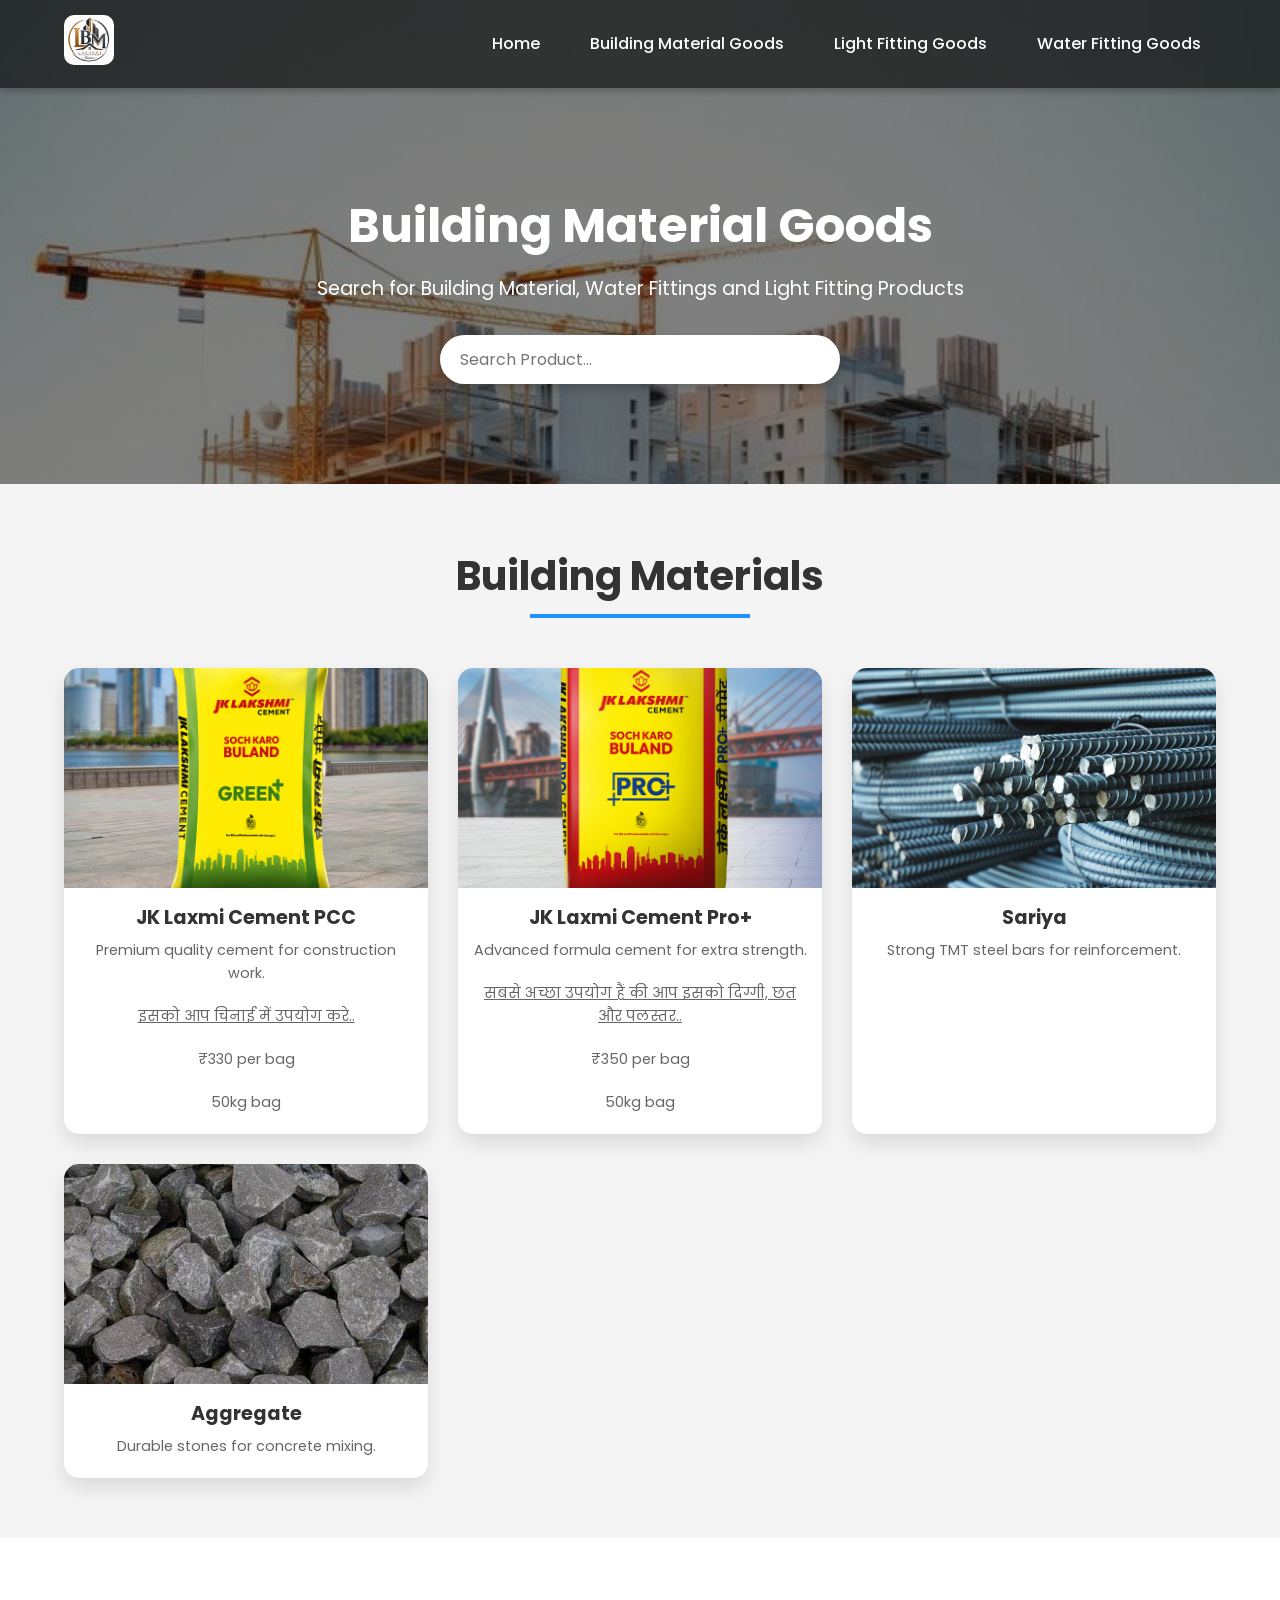
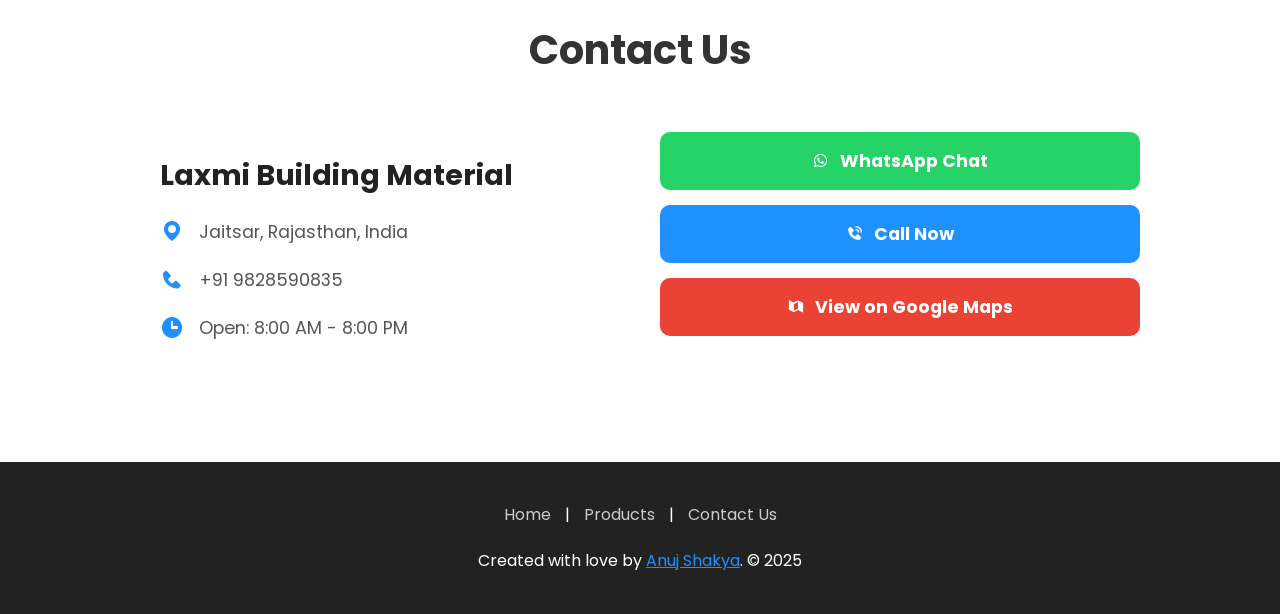
==== Building Material Goods.html @ 7166266b "Laxmi-building-material A responsive product showcase website for Laxmi Building Material Goods, fea" ====
<!DOCTYPE html>
<html lang="en">

<head>
    <meta charset="UTF-8">
    <meta http-equiv="X-UA-Compatible" content="IE=edge">
    <meta name="viewport" content="width=device-width, initial-scale=1.0">
    <meta name="description" content="Building Material Goods - Laxmi Online Store">
    <link rel="shortcut icon" href="img/icon 03.png" type="image/x-icon">
    <title>Building Material Goods - Laxmi Online</title>
    <link rel="stylesheet" href="CSS/style.css">
    <link href='https://unpkg.com/boxicons@2.1.4/css/boxicons.min.css' rel='stylesheet'>
</head>

<body class="building-material-body">
    <!-- header -->
    <header>
        <div class="logo">
            <img src="img/icon 03.png" alt="Lakshmi Building Material Logo">
        </div>
        <nav>
            <span class="menuBtn" onclick="toggleMenu()" aria-label="Open menu">&#9776;</span>
            <ul class="nav-links">
                <span class="closeBtn" onclick="toggleMenu()" aria-label="Close menu">&#9746;</span>
                <li><a href="Home.html">Home</a></li>
                <li><a href="Building Material Goods.html">Building Material Goods</a></li>
                <li><a href="Light Fitting Goods.html">Light Fitting Goods</a></li>
                <li><a href="Water Fitting Goods.html">Water Fitting Goods</a></li>
                
            </ul>
        </nav>
    </header>

    <!-- hero section -->
    <section class="hero">
        <h1>Building Material Goods</h1>
        <p>Search for Building Material, Water Fittings and Light Fitting Products</p>
        <input type="text" id="searchBox" placeholder="Search Product..." aria-label="Search through building material products">
    </section>

    <!-- products section -->
    <div id="productContainer">
        <section class="product-section" id="building">
            <h2>Building Materials</h2>
            <div class="products-grid">
                <div class="product-card">
                    <img src="img/Cement.png" alt="JK Laxmi Cement PCC" loading="lazy">
                    <h3>JK Laxmi Cement PCC</h3>
                    <p>Premium quality cement for construction work.</p>
                     <p><u>इसको आप चिनाई में उपयोग करे..</u></p>
                    <p class="price">₹330 per bag</p>
                    <p>50kg bag</p>
                </div>
                <div class="product-card">
                    <img src="img/Pro+.png" alt="JK Laxmi Cement Pro+" loading="lazy">
                    <h3>JK Laxmi Cement Pro+</h3>
                    <p>Advanced formula cement for extra strength.</p>
                   <p><u>सबसे अच्छा उपयोग हैं की आप इसको दिग्गी, छत और पलस्तर..</u></p>
                    <p class="price">₹350 per bag</p>
                    <p>50kg bag</p>
                </div>
                <div class="product-card">
                    <img src="img/sariya.png.jpg" alt="Sariya" loading="lazy">
                    <h3>Sariya</h3>
                    <p>Strong TMT steel bars for reinforcement.</p>
                </div>
                <div class="product-card">
                    <img src="img/aggregate.png" alt="Aggregate" loading="lazy">
                    <h3>Aggregate</h3>
                    <p>Durable stones for concrete mixing.</p>
                </div>
            </div>
        </section>
    </div>

    <!-- Contact Us Section -->
    <section class="contact-section" id="contact">
        <h2 style="font-size: 2.5rem; margin-bottom: 50px;">Contact Us</h2>
        <div class="contact-container">
            <div class="contact-info">
                <h3>Laxmi Building Material</h3>
                <div class="contact-item">
                    <i class='bx bxs-map'></i>
                    <p>Jaitsar, Rajasthan, India</p>
                </div>
                <div class="contact-item">
                    <i class='bx bxs-phone'></i>
                    <p>+91 9828590835</p>
                </div>
                <div class="contact-item">
                    <i class='bx bxs-time'></i>
                    <p>Open: 8:00 AM - 8:00 PM</p>
                </div>
            </div>
            <div class="contact-buttons">
                <a href="https://wa.me/919828590835" target="_blank" class="contact-btn-large btn-whatsapp">
                    <i class='bx bxl-whatsapp'></i> WhatsApp Chat
                </a>
                <a href="tel:+919828590835" class="contact-btn-large btn-call">
                    <i class='bx bxs-phone-call'></i> Call Now
                </a>
                <a href="https://www.google.com/maps/search/29.344412500807238, 73.65723962675126" target="_blank" class="contact-btn-large btn-maps">
                    <i class='bx bxs-map-alt'></i> View on Google Maps
                </a>
            </div>
        </div>
    </section>

    <!-- footer -->
    <footer>
        <div class="footer-links">
            <a href="Home.html">Home</a> |
            <a href="Building Material Goods.html">Products</a> |
            <a href="#contact">Contact Us</a>
        </div>
        <p>Created with love by <a href="#" style="color: #1e90ff;">Anuj Shakya</a>. &copy; 2025</p>
    </footer>

    <script src="JavaScript/Navigation.js"></script>
</body>

</html>
---- CSS/style.css ----
/* General styles */
@import url('https://fonts.googleapis.com/css2?family=Poppins:wght@300;400;500;600;700;800;900&display=swap');

html {
    scroll-behavior: smooth;
}

* {
    margin: 0;
    padding: 0;
    box-sizing: border-box;
    font-family: 'Poppins', sans-serif;
}

body {
    min-height: 100vh;
    background: #f4f4f4;
    color: #333;
    line-height: 1.6;
}

/* Home Background */
.home-body {
    background: url('../img/backg.png.jpg') no-repeat center center;
    background-size: cover;
    background-attachment: fixed;
}

@media (max-width: 768px) {
    .home-body {
        background-attachment: scroll;
        /* Better performance and display on mobile */
        background-position: center top;
    }
}

/* Building Material Background */
.building-material-body {
    background: url('../img/ab.png.jpg') no-repeat center center fixed;
    background-size: cover;
}

section {
    background: #f4f4f4;
}

/* Light Fitting Background */
.light-fitting-body {
    background: url('../img/as.png.jpg') no-repeat center center fixed;
    background-size: cover;
}

section {
    background: #f4f4f4;
}

/* Water Fitting Background */
.water-fitting-body {
    background: url('../img/ad.png.jpg') no-repeat center center fixed;
    background-size: cover;
}

section {
    background: #f4f4f4;
}

/* Header */
header {
    display: flex;
    align-items: center;
    justify-content: space-between;
    background: rgba(0, 0, 0, 0.8);
    color: #ffffff;
    padding: 15px 5%;
    position: sticky;
    top: 0;
    z-index: 1000;
    box-shadow: 0 4px 6px rgba(0, 0, 0, 0.2);
}

header .logo img {
    max-width: 50px;
    height: auto;
    border-radius: 10px;
}

nav {
    position: relative;
}

.nav-links {
    list-style: none;
    display: flex;
    gap: 20px;
}

.nav-links li a {
    text-decoration: none;
    color: #fff;
    padding: 10px 15px;
    border-radius: 5px;
    transition: 0.3s;
    font-weight: 500;
}

.nav-links li a:hover {
    background: rgba(255, 255, 255, 0.1);
    color: #ffeb3b;
}

/* Icons */
.menuBtn,
.closeBtn {
    font-size: 30px;
    cursor: pointer;
    display: none;
    color: white;
}

/* Hero Section */
.hero {
    text-align: center;
    padding: 100px 20px;
    color: #fff;
    background: rgba(0, 0, 0, 0.5);
}

.hero h1 {
    font-size: 3rem;
    margin-bottom: 10px;
}

.hero p {
    font-size: 1.2rem;
    margin-bottom: 30px;
}

#searchBox {
    width: 100%;
    max-width: 400px;
    padding: 12px 20px;
    border-radius: 25px;
    border: none;
    outline: none;
    font-size: 1rem;
    box-shadow: 0 4px 10px rgba(0, 0, 0, 0.2);
}

/* Products Section */
.product-section {
    padding: 60px 5%;
    text-align: center;
}

.product-section h2 {
    margin-bottom: 40px;
    font-size: 2.5rem;
    position: relative;
    display: inline-block;
}

.product-section h2::after {
    content: '';
    width: 60%;
    height: 4px;
    background: #1e90ff;
    position: absolute;
    bottom: -10px;
    left: 20%;
}

.products-grid {
    display: grid;
    grid-template-columns: repeat(auto-fit, minmax(280px, 1fr));
    gap: 30px;
    margin-top: 20px;
}

.product-card {
    background: #fff;
    border-radius: 15px;
    overflow: hidden;
    box-shadow: 0 10px 20px rgba(0, 0, 0, 0.1);
    transition: transform 0.3s;
}

.product-card:hover {
    transform: translateY(-10px);
}

.product-card img {
    width: 100%;
    height: 220px;
    object-fit: cover;
    display: block;
}

.product-card h3 {
    padding: 15px 15px 5px;
    font-size: 1.2rem;
}

.product-card p {
    padding: 0 15px 20px;
    color: #666;
    font-size: 0.9rem;
}

/* Footer */
footer {
    background: #222;
    color: #fff;
    text-align: center;
    padding: 40px 20px;
}

.footer-links {
    margin-bottom: 20px;
}

.footer-links a {
    color: #ccc;
    text-decoration: none;
    margin: 0 10px;
    transition: 0.3s;
}

.footer-links a:hover {
    color: #fff;
}


.contact-btn {
    background: #1e90ff;
    color: white;
    border: none;
    padding: 10px 25px;
    border-radius: 5px;
    cursor: pointer;
    margin-bottom: 20px;
    font-weight: 600;
}

#popup {
    background: #1e90ff;
    color: white;
    display: none;
    position: fixed;
    bottom: 20px;
    right: 20px;
    padding: 20px;
    margin-bottom: 20px;
    border-radius: 10px;
    font-weight: 600;
    cursor: pointer;
    box-shadow: 0 0 10px rgba(0, 0, 0, .2);

}

/* Mobile Responsive */
@media (max-width: 900px) {
    .menuBtn {
        display: block;
    }

    .nav-links {
        position: fixed;
        top: 0;
        right: -100%;
        width: 250px;
        height: 100vh;
        background: #333;
        flex-direction: column;
        padding-top: 80px;
        transition: 0.4s;
        text-align: center;
    }

    .nav-links.active {
        right: 0;
    }

    .closeBtn {
        display: block;
        position: absolute;
        top: 20px;
        right: 20px;
    }

    .hero h1 {
        font-size: 2rem;
    }
}

/* Contact Us Section */
.contact-section {
    padding: 80px 5%;
    background: #fff;
    text-align: center;
}

.contact-container {
    max-width: 1000px;
    margin: 0 auto;
    display: grid;
    grid-template-columns: repeat(auto-fit, minmax(300px, 1fr));
    gap: 40px;
    align-items: start;
}

.contact-info {
    text-align: left;
    padding: 20px;
}

.contact-info h3 {
    font-size: 1.8rem;
    margin-bottom: 20px;
    color: #222;
}

.contact-item {
    display: flex;
    align-items: center;
    gap: 15px;
    margin-bottom: 20px;
}

.contact-item i {
    font-size: 24px;
    color: #1e90ff;
}

.contact-item p {
    font-size: 1.1rem;
    color: #555;
}

.contact-buttons {
    display: flex;
    flex-direction: column;
    gap: 15px;
}

.contact-btn-large {
    display: flex;
    align-items: center;
    justify-content: center;
    gap: 10px;
    padding: 15px 30px;
    border-radius: 10px;
    text-decoration: none;
    font-weight: 700;
    font-size: 1.1rem;
    transition: 0.3s;
    color: #fff;
}

.btn-whatsapp {
    background: #25D366;
}

.btn-whatsapp:hover {
    background: #128C7E;
    transform: translateY(-3px);
}

.btn-call {
    background: #1e90ff;
}

.btn-call:hover {
    background: #0073e6;
    transform: translateY(-3px);
}

.btn-maps {
    background: #ea4335;
}

.btn-maps:hover {
    background: #c5221f;
    transform: translateY(-3px);
}

@media (max-width: 600px) {
    .contact-container {
        grid-template-columns: 1fr;
    }

    .contact-info {
        text-align: center;
    }

    .contact-item {
        justify-content: center;
    }
}
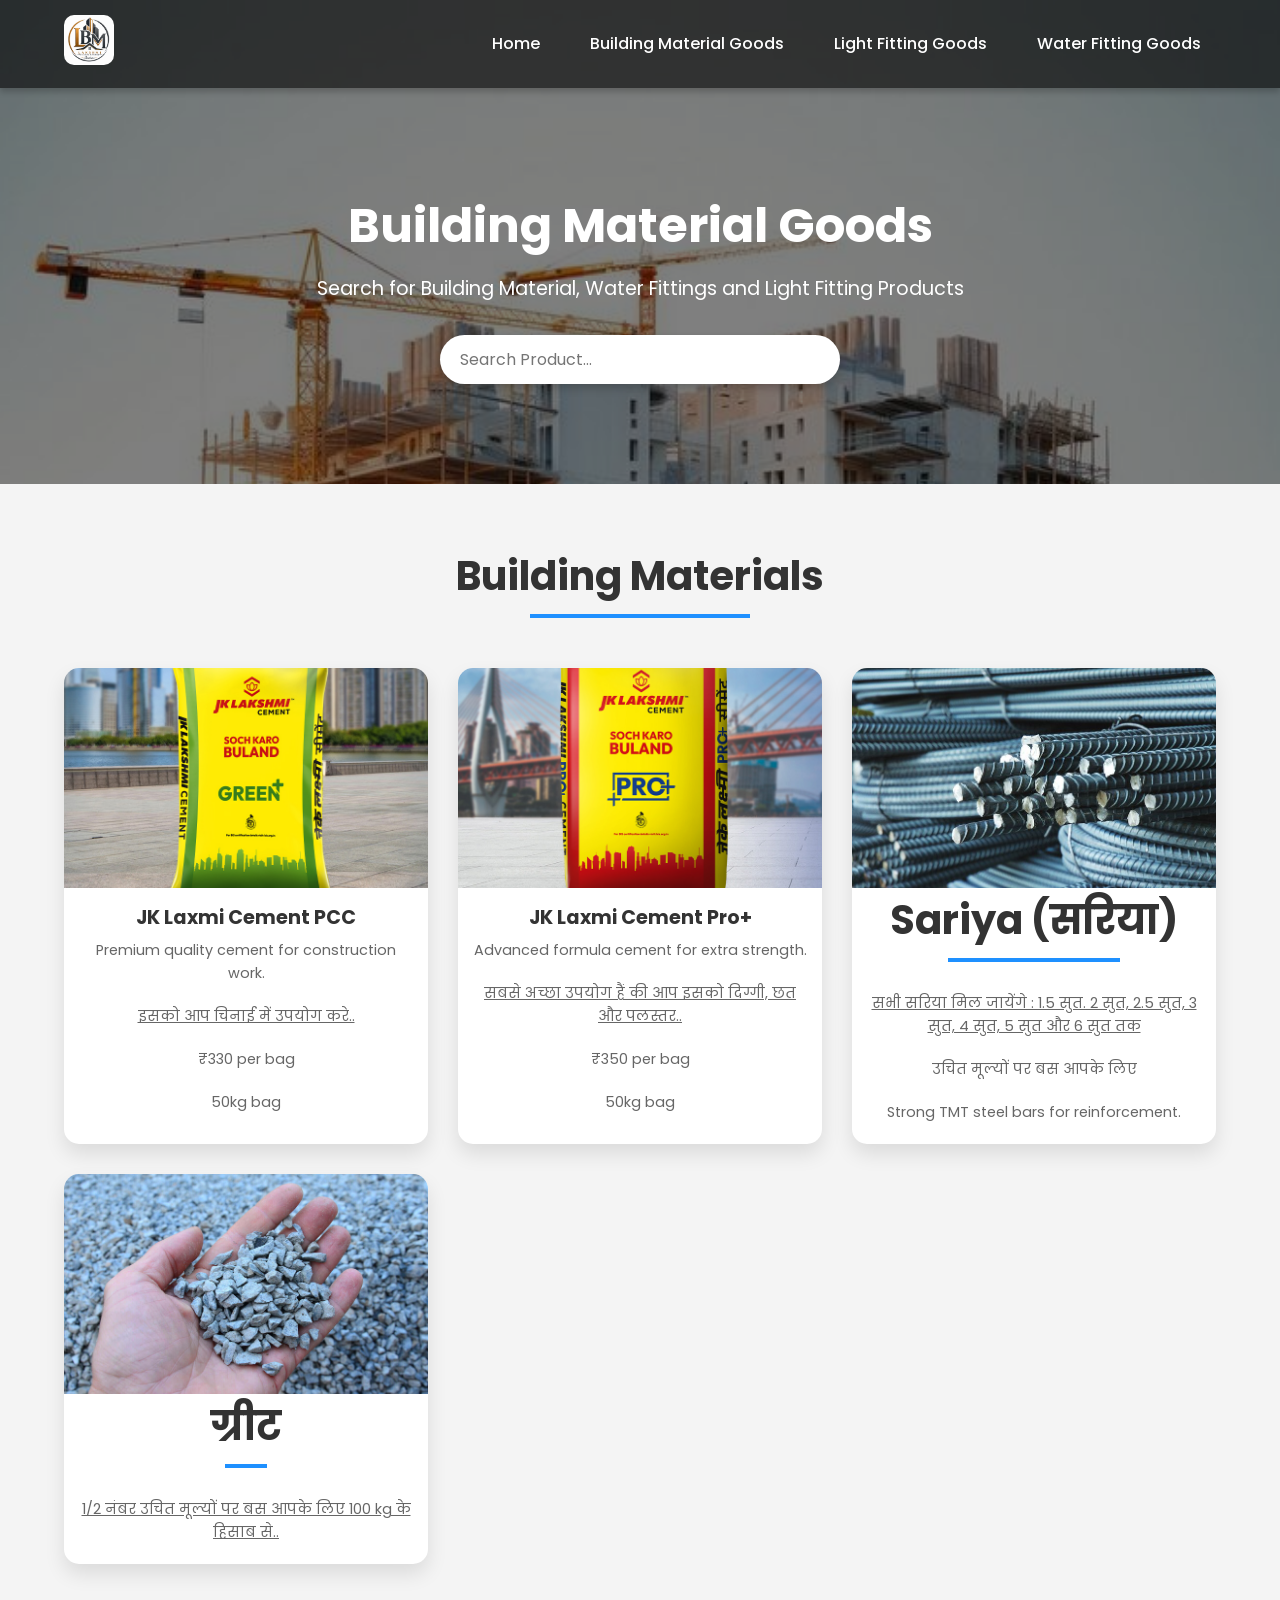
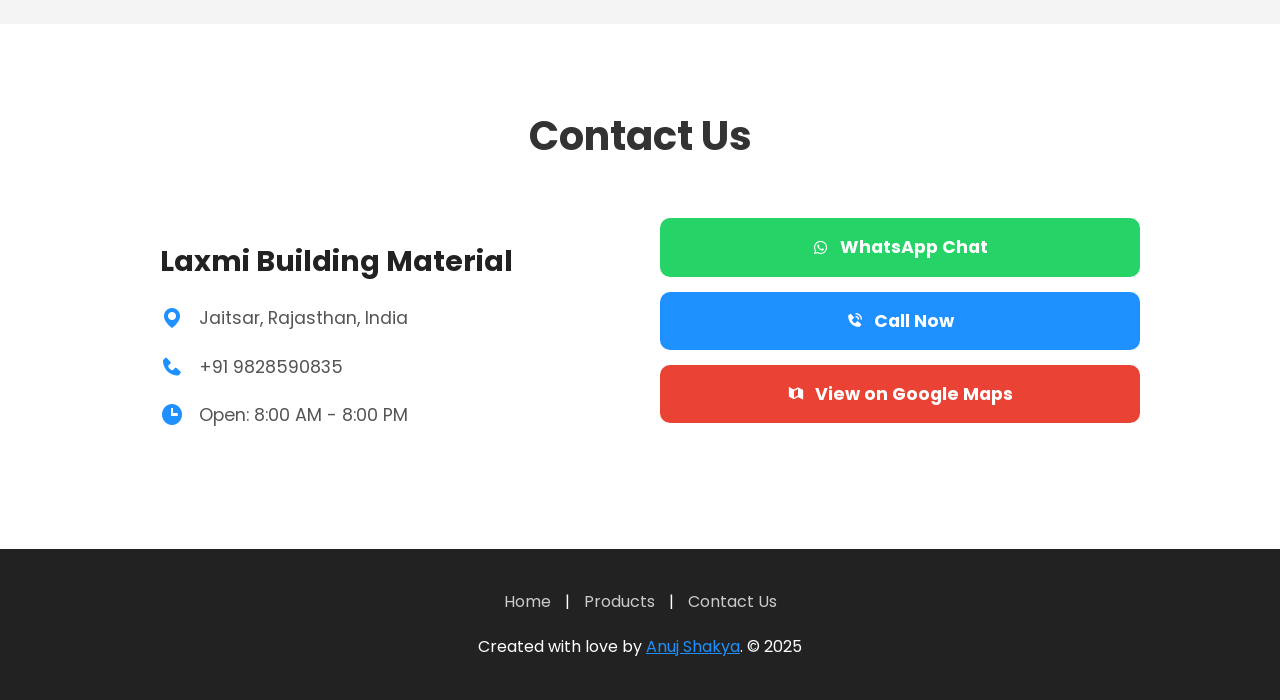
==== commit 4fb8cb70: "Update Building Material Goods.html" ====
--- a/Building Material Goods.html
+++ b/Building Material Goods.html
@@ -22,7 +22,7 @@
             <span class="menuBtn" onclick="toggleMenu()" aria-label="Open menu">&#9776;</span>
             <ul class="nav-links">
                 <span class="closeBtn" onclick="toggleMenu()" aria-label="Close menu">&#9746;</span>
-                <li><a href="Home.html">Home</a></li>
+                <li><a href="index.html">Home</a></li>
                 <li><a href="Building Material Goods.html">Building Material Goods</a></li>
                 <li><a href="Light Fitting Goods.html">Light Fitting Goods</a></li>
                 <li><a href="Water Fitting Goods.html">Water Fitting Goods</a></li>
@@ -43,6 +43,7 @@
         <section class="product-section" id="building">
             <h2>Building Materials</h2>
             <div class="products-grid">
+                 <!-- Product 1 -->
                 <div class="product-card">
                     <img src="img/Cement.png" alt="JK Laxmi Cement PCC" loading="lazy">
                     <h3>JK Laxmi Cement PCC</h3>
@@ -51,6 +52,7 @@
                     <p class="price">₹330 per bag</p>
                     <p>50kg bag</p>
                 </div>
+                 <!-- Product 2 -->
                 <div class="product-card">
                     <img src="img/Pro+.png" alt="JK Laxmi Cement Pro+" loading="lazy">
                     <h3>JK Laxmi Cement Pro+</h3>
@@ -59,15 +61,19 @@
                     <p class="price">₹350 per bag</p>
                     <p>50kg bag</p>
                 </div>
+                 <!-- Product 3 -->
                 <div class="product-card">
-                    <img src="img/sariya.png.jpg" alt="Sariya" loading="lazy">
-                    <h3>Sariya</h3>
+                     <img src="img/sariya.png.jpg" alt="Sariya (सरिया)" class="product-img">
+                    <h2>Sariya (सरिया)</h2>
+                    <p><u>सभी सरिया मिल जायेंगे : 1.5 सुत. 2 सुत, 2.5 सुत, 3 सुत, 4 सुत, 5 सुत और 6 सुत तक</u></p>
+                    <p>उचित मूल्यों पर बस आपके लिए</p>
                     <p>Strong TMT steel bars for reinforcement.</p>
                 </div>
+                 <!-- Product 4 -->
                 <div class="product-card">
-                    <img src="img/aggregate.png" alt="Aggregate" loading="lazy">
-                    <h3>Aggregate</h3>
-                    <p>Durable stones for concrete mixing.</p>
+                    <img src="img/o.png" class="product-img" alt="Greet">
+                    <h2>ग्रीट</h2>
+                    <p><u>1/2 नंबर उचित मूल्यों पर बस आपके लिए 100 kg के हिसाब से..</u></p>
                 </div>
             </div>
         </section>
@@ -109,7 +115,7 @@
     <!-- footer -->
     <footer>
         <div class="footer-links">
-            <a href="Home.html">Home</a> |
+            <a href="index.html">Home</a> |
             <a href="Building Material Goods.html">Products</a> |
             <a href="#contact">Contact Us</a>
         </div>
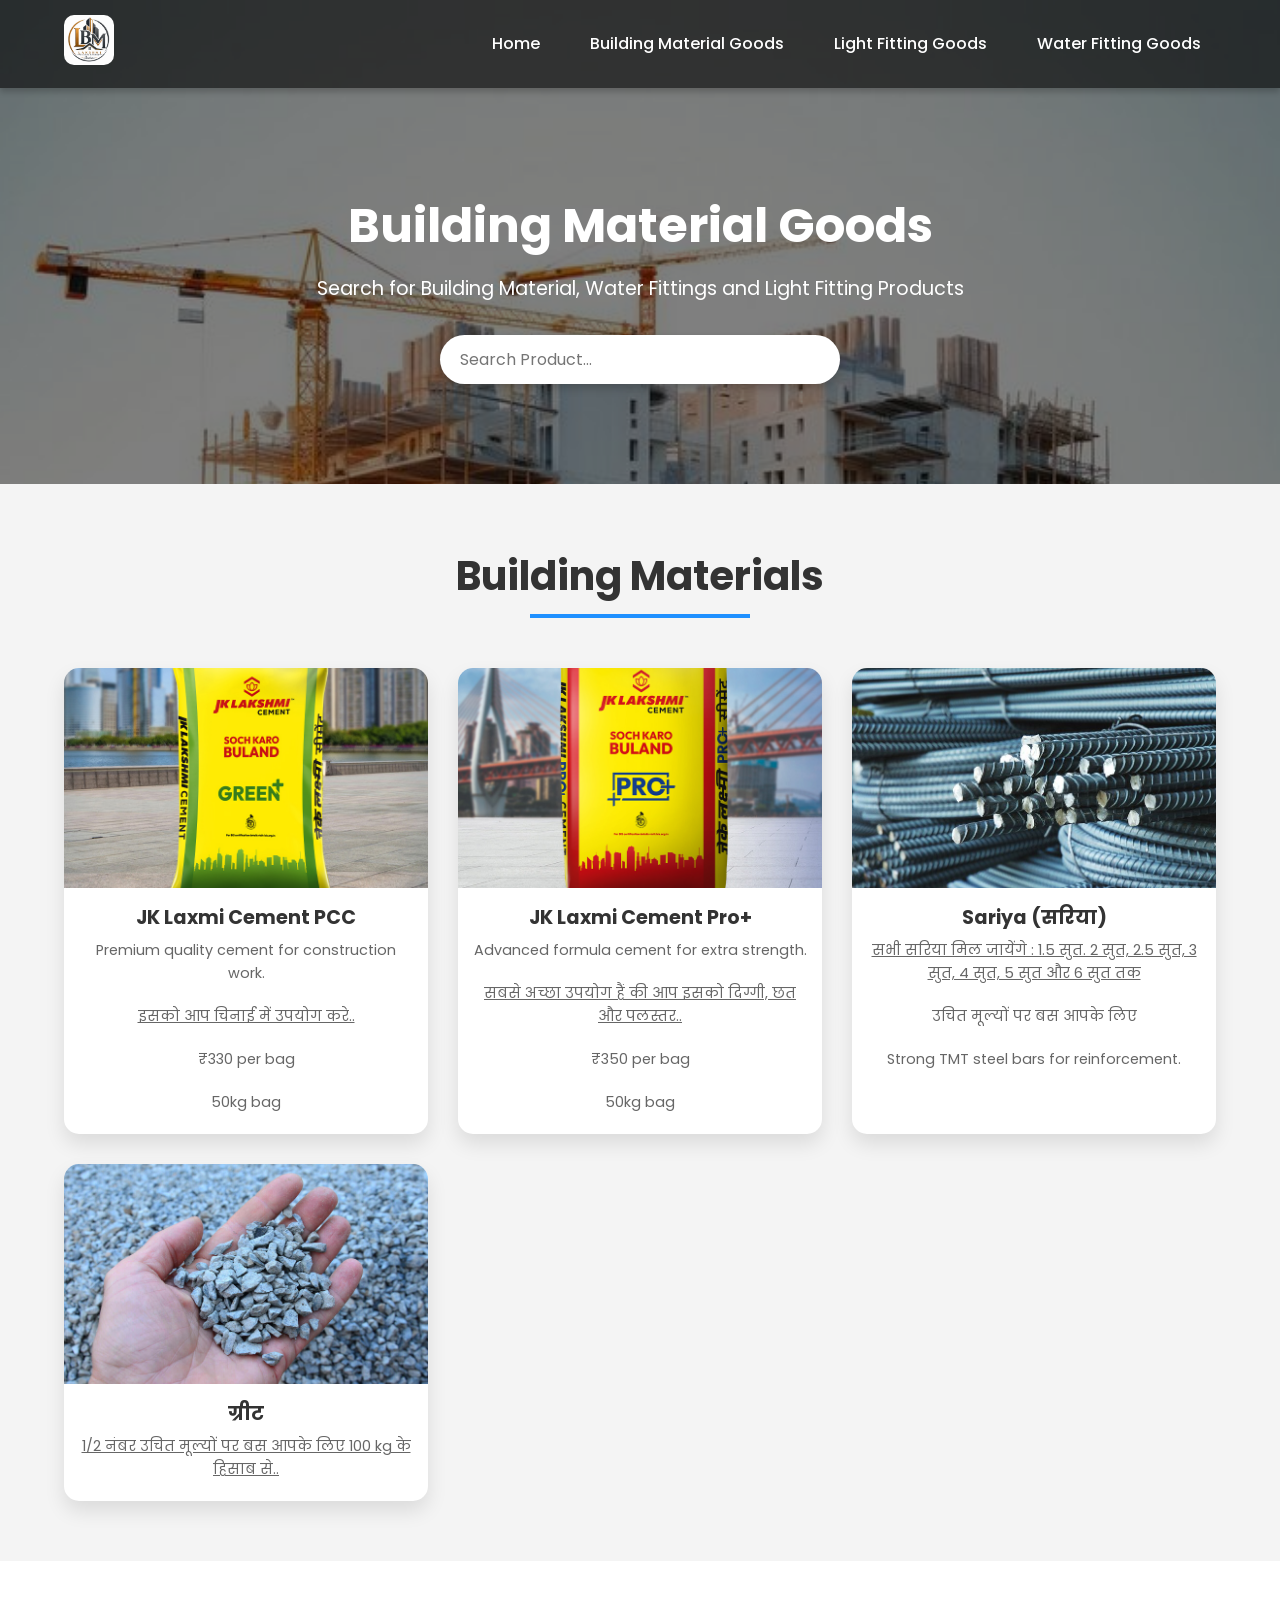
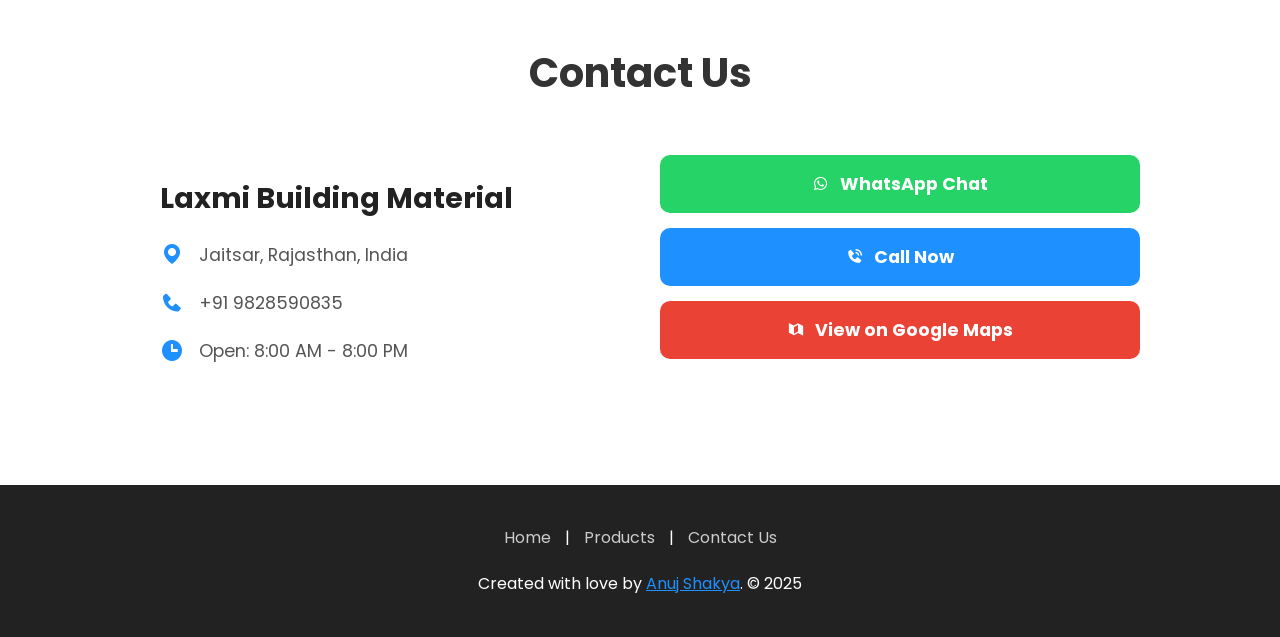
==== commit a8045927: "Update Building Material Goods.html" ====
--- a/Building Material Goods.html
+++ b/Building Material Goods.html
@@ -64,7 +64,7 @@
                  <!-- Product 3 -->
                 <div class="product-card">
                      <img src="img/sariya.png.jpg" alt="Sariya (सरिया)" class="product-img">
-                    <h2>Sariya (सरिया)</h2>
+                    <h3>Sariya (सरिया)</h3>
                     <p><u>सभी सरिया मिल जायेंगे : 1.5 सुत. 2 सुत, 2.5 सुत, 3 सुत, 4 सुत, 5 सुत और 6 सुत तक</u></p>
                     <p>उचित मूल्यों पर बस आपके लिए</p>
                     <p>Strong TMT steel bars for reinforcement.</p>
@@ -72,7 +72,7 @@
                  <!-- Product 4 -->
                 <div class="product-card">
                     <img src="img/o.png" class="product-img" alt="Greet">
-                    <h2>ग्रीट</h2>
+                    <h3>ग्रीट</h3>
                     <p><u>1/2 नंबर उचित मूल्यों पर बस आपके लिए 100 kg के हिसाब से..</u></p>
                 </div>
             </div>
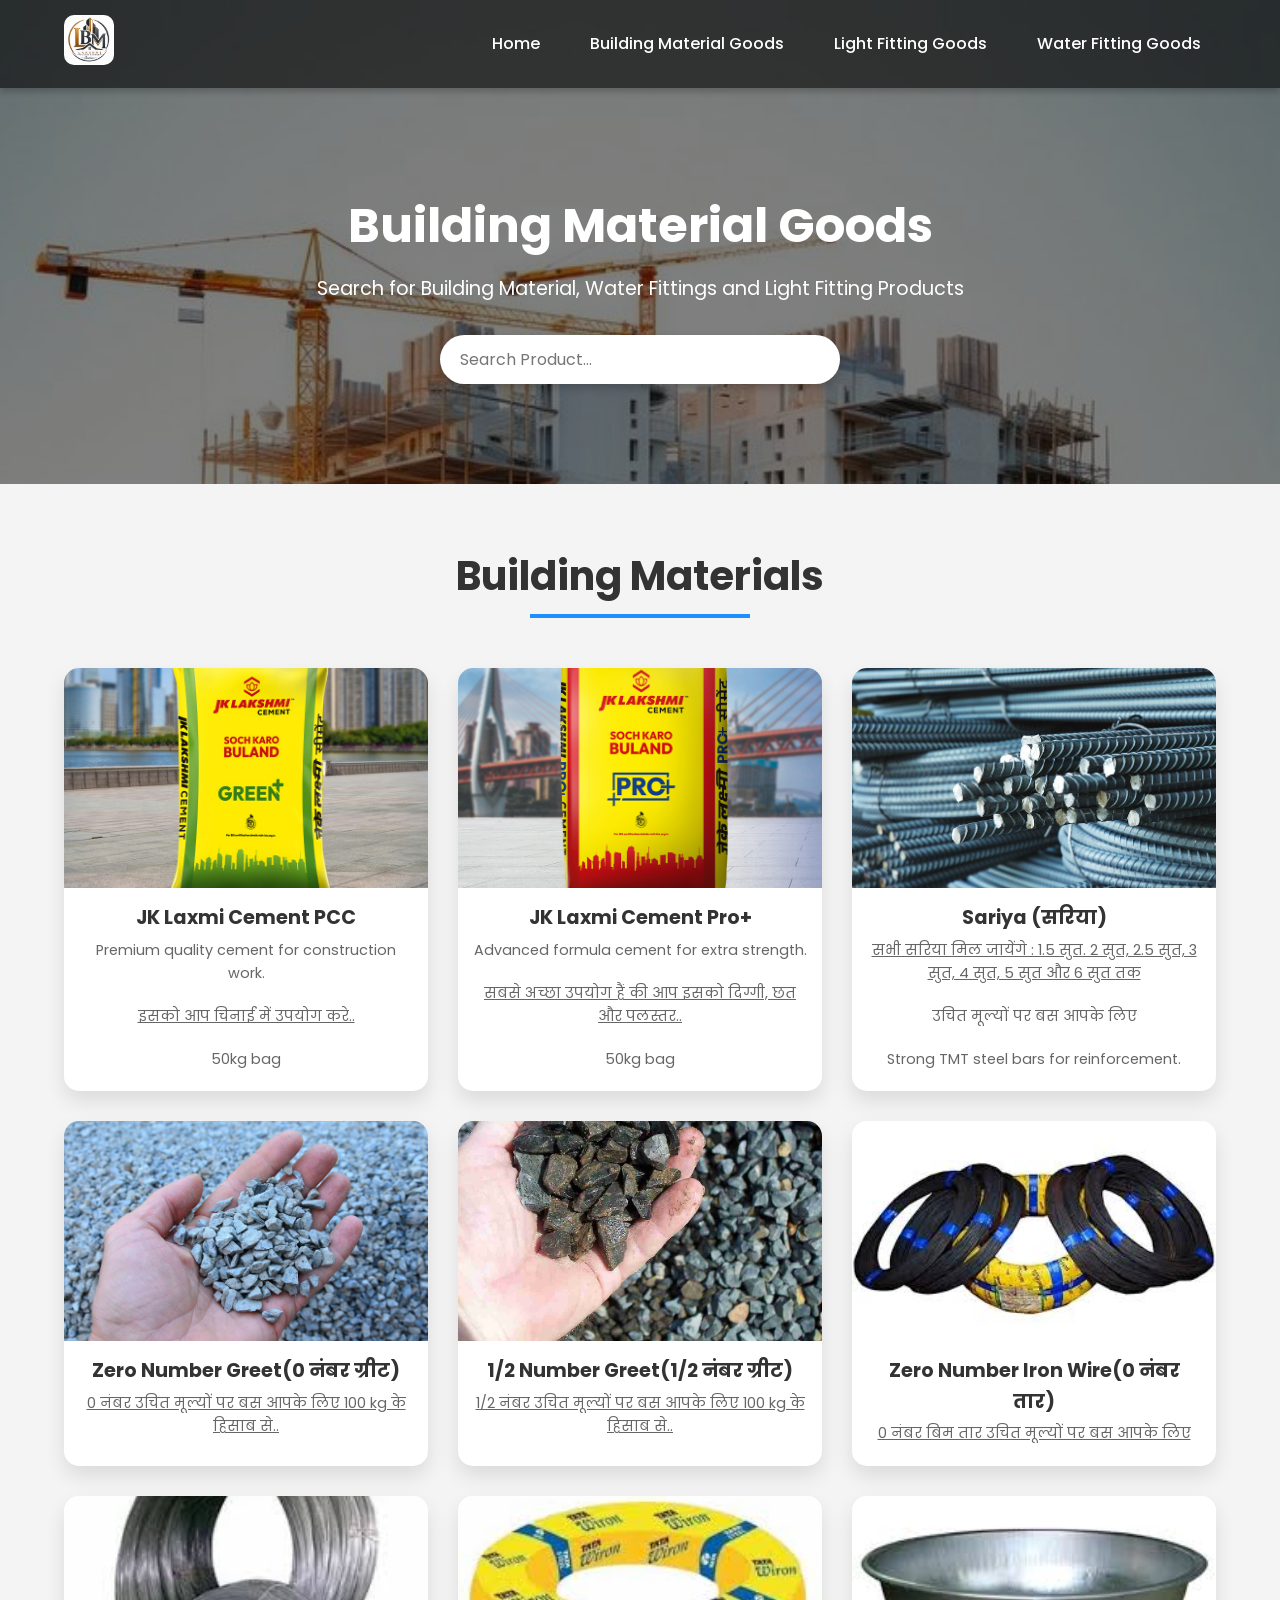
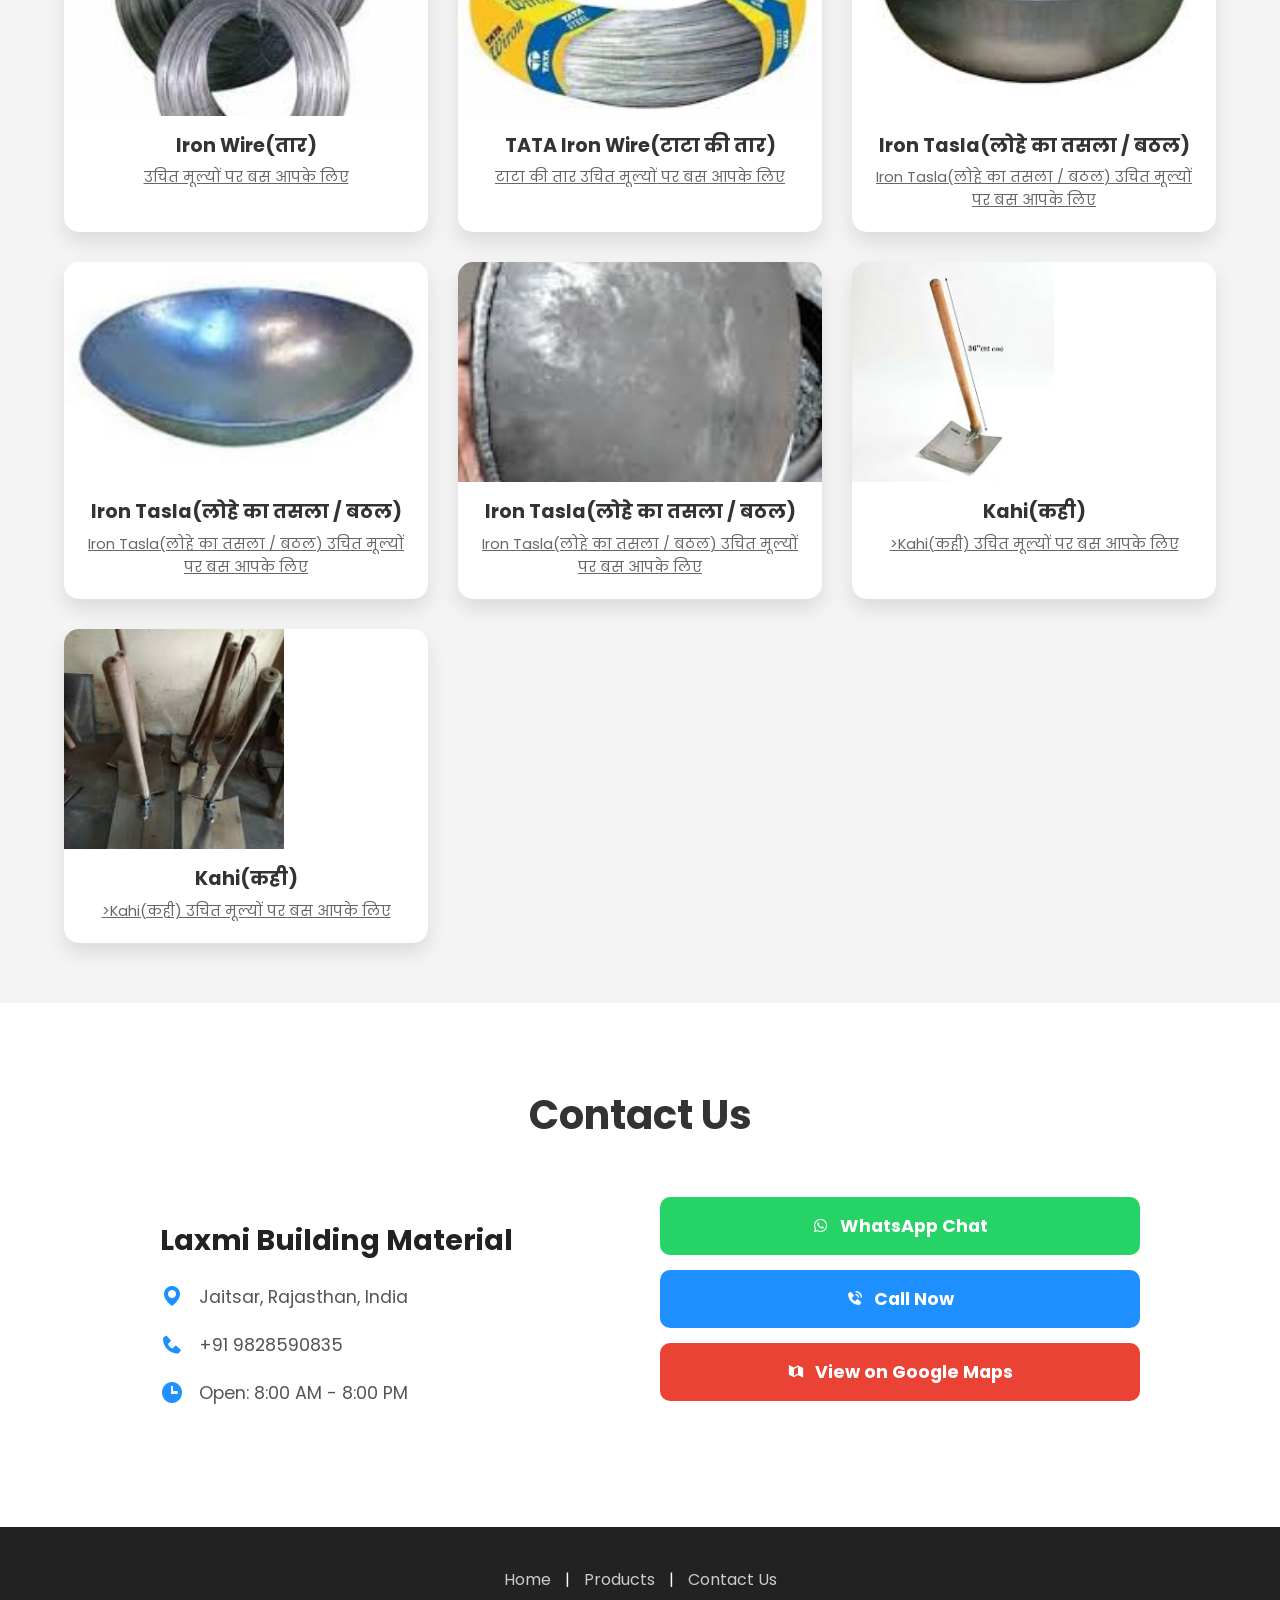
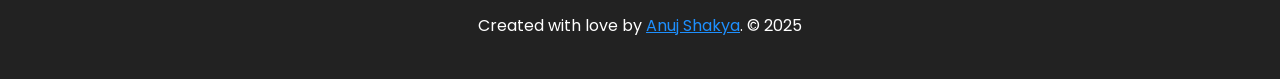
==== commit d509e898: "Update Building Material Goods.html" ====
--- a/Building Material Goods.html
+++ b/Building Material Goods.html
@@ -26,7 +26,7 @@
                 <li><a href="Building Material Goods.html">Building Material Goods</a></li>
                 <li><a href="Light Fitting Goods.html">Light Fitting Goods</a></li>
                 <li><a href="Water Fitting Goods.html">Water Fitting Goods</a></li>
-                
+
             </ul>
         </nav>
     </header>
@@ -35,7 +35,8 @@
     <section class="hero">
         <h1>Building Material Goods</h1>
         <p>Search for Building Material, Water Fittings and Light Fitting Products</p>
-        <input type="text" id="searchBox" placeholder="Search Product..." aria-label="Search through building material products">
+        <input type="text" id="searchBox" placeholder="Search Product..."
+            aria-label="Search through building material products">
     </section>
 
     <!-- products section -->
@@ -43,38 +44,93 @@
         <section class="product-section" id="building">
             <h2>Building Materials</h2>
             <div class="products-grid">
-                 <!-- Product 1 -->
+                <!-- Product 1 -->
                 <div class="product-card">
                     <img src="img/Cement.png" alt="JK Laxmi Cement PCC" loading="lazy">
                     <h3>JK Laxmi Cement PCC</h3>
                     <p>Premium quality cement for construction work.</p>
-                     <p><u>इसको आप चिनाई में उपयोग करे..</u></p>
-                    <p class="price">₹330 per bag</p>
+                    <p><u>इसको आप चिनाई में उपयोग करे..</u></p>
+                    <!-- <p class="price">₹330 per bag</p> -->
                     <p>50kg bag</p>
                 </div>
-                 <!-- Product 2 -->
+                <!-- Product 2 -->
                 <div class="product-card">
                     <img src="img/Pro+.png" alt="JK Laxmi Cement Pro+" loading="lazy">
                     <h3>JK Laxmi Cement Pro+</h3>
                     <p>Advanced formula cement for extra strength.</p>
-                   <p><u>सबसे अच्छा उपयोग हैं की आप इसको दिग्गी, छत और पलस्तर..</u></p>
-                    <p class="price">₹350 per bag</p>
+                    <p><u>सबसे अच्छा उपयोग हैं की आप इसको दिग्गी, छत और पलस्तर..</u></p>
+                    <!-- <p class="price">₹350 per bag</p> -->
                     <p>50kg bag</p>
                 </div>
-                 <!-- Product 3 -->
+                <!-- Product 3 -->
                 <div class="product-card">
-                     <img src="img/sariya.png.jpg" alt="Sariya (सरिया)" class="product-img">
+                    <img src="img/sariya.png.jpg" alt="Sariya (सरिया)" class="product-img">
                     <h3>Sariya (सरिया)</h3>
                     <p><u>सभी सरिया मिल जायेंगे : 1.5 सुत. 2 सुत, 2.5 सुत, 3 सुत, 4 सुत, 5 सुत और 6 सुत तक</u></p>
                     <p>उचित मूल्यों पर बस आपके लिए</p>
                     <p>Strong TMT steel bars for reinforcement.</p>
                 </div>
-                 <!-- Product 4 -->
+                <!-- Product 4 -->
                 <div class="product-card">
-                    <img src="img/o.png" class="product-img" alt="Greet">
-                    <h3>ग्रीट</h3>
+                    <img src="img/o.png" class="product-img" alt="0 नंबर ग्रीट">
+                    <h3>Zero Number Greet(0 नंबर ग्रीट)</h3>
+                    <p><u>0 नंबर उचित मूल्यों पर बस आपके लिए 100 kg के हिसाब से..</u></p>
+                </div>
+                <!-- Product 5 -->
+                <div class="product-card">
+                    <img src="img/z.png" class="product-img" alt=" 1/2 Greet">
+                    <h3>1/2 Number Greet(1/2 नंबर ग्रीट)</h3>
                     <p><u>1/2 नंबर उचित मूल्यों पर बस आपके लिए 100 kg के हिसाब से..</u></p>
                 </div>
+                <!-- Product 6 -->
+                <div class="product-card">
+                    <img src="img/tar2.png" class="product-img" alt="0 नंबर तार">
+                    <h3>Zero Number Iron Wire(0 नंबर तार)</h3>
+                    <p><u>0 नंबर बिम तार उचित मूल्यों पर बस आपके लिए </u></p>
+                </div>
+                <!-- Product 7 -->
+                <div class="product-card">
+                    <img src="img/tar.png" class="product-img" alt="Iron Wire(तार)">
+                    <h3>Iron Wire(तार)</h3>
+                    <p><u>उचित मूल्यों पर बस आपके लिए </u></p>
+                </div>
+                <!-- Product 8 -->
+                <div class="product-card">
+                    <img src="img/tar.tata.png" class="product-img" alt="Iron Wire(टाटा की तार)">
+                    <h3>TATA Iron Wire(टाटा की तार)</h3>
+                    <p><u>टाटा की तार उचित मूल्यों पर बस आपके लिए </u></p>
+                </div>
+                <!-- Product 9 -->
+                <div class="product-card">
+                    <img src="img/bathal.png" class="product-img" alt="Iron Tasla(लोहे का तसला / बठल)">
+                    <h3>Iron Tasla(लोहे का तसला / बठल)</h3>
+                    <p><u>Iron Tasla(लोहे का तसला / बठल) उचित मूल्यों पर बस आपके लिए </u></p>
+                </div>
+                <!-- Product 10 -->
+                <div class="product-card">
+                    <img src="img/bathal1.png" class="product-img" alt="Iron Tasla(लोहे का तसला / बठल)">
+                    <h3>Iron Tasla(लोहे का तसला / बठल)</h3>
+                    <p><u>Iron Tasla(लोहे का तसला / बठल) उचित मूल्यों पर बस आपके लिए </u></p>
+                </div>
+                <!-- Product 11 -->
+                <div class="product-card">
+                    <img src="img/bathal2.png" class="product-img" alt="Iron Tasla(लोहे का तसला / बठल)">
+                    <h3>Iron Tasla(लोहे का तसला / बठल)</h3>
+                    <p><u>Iron Tasla(लोहे का तसला / बठल) उचित मूल्यों पर बस आपके लिए </u></p>
+                </div>
+                <!-- Product 12 -->
+                <div class="product-card">
+                    <img src="img/kahi.png" class="product-img" style=" width:auto;" alt="Kahi(कही)">
+                    <h3>Kahi(कही)</h3>
+                    <p><u>>Kahi(कही) उचित मूल्यों पर बस आपके लिए </u></p>
+                </div>
+                <!-- Product 13 -->
+                <div class="product-card">
+                    <img src="img/kahi1.png" class="product-img" style=" width:auto;" alt="Kahi(कही)">
+                    <h3>Kahi(कही)</h3>
+                    <p><u>>Kahi(कही) उचित मूल्यों पर बस आपके लिए </u></p>
+                </div>
+
             </div>
         </section>
     </div>
@@ -105,7 +161,8 @@
                 <a href="tel:+919828590835" class="contact-btn-large btn-call">
                     <i class='bx bxs-phone-call'></i> Call Now
                 </a>
-                <a href="https://www.google.com/maps/search/29.344412500807238, 73.65723962675126" target="_blank" class="contact-btn-large btn-maps">
+                <a href="https://www.google.com/maps/search/29.344412500807238, 73.65723962675126" target="_blank"
+                    class="contact-btn-large btn-maps">
                     <i class='bx bxs-map-alt'></i> View on Google Maps
                 </a>
             </div>
@@ -125,4 +182,4 @@
     <script src="JavaScript/Navigation.js"></script>
 </body>
 
-</html>
+</html>
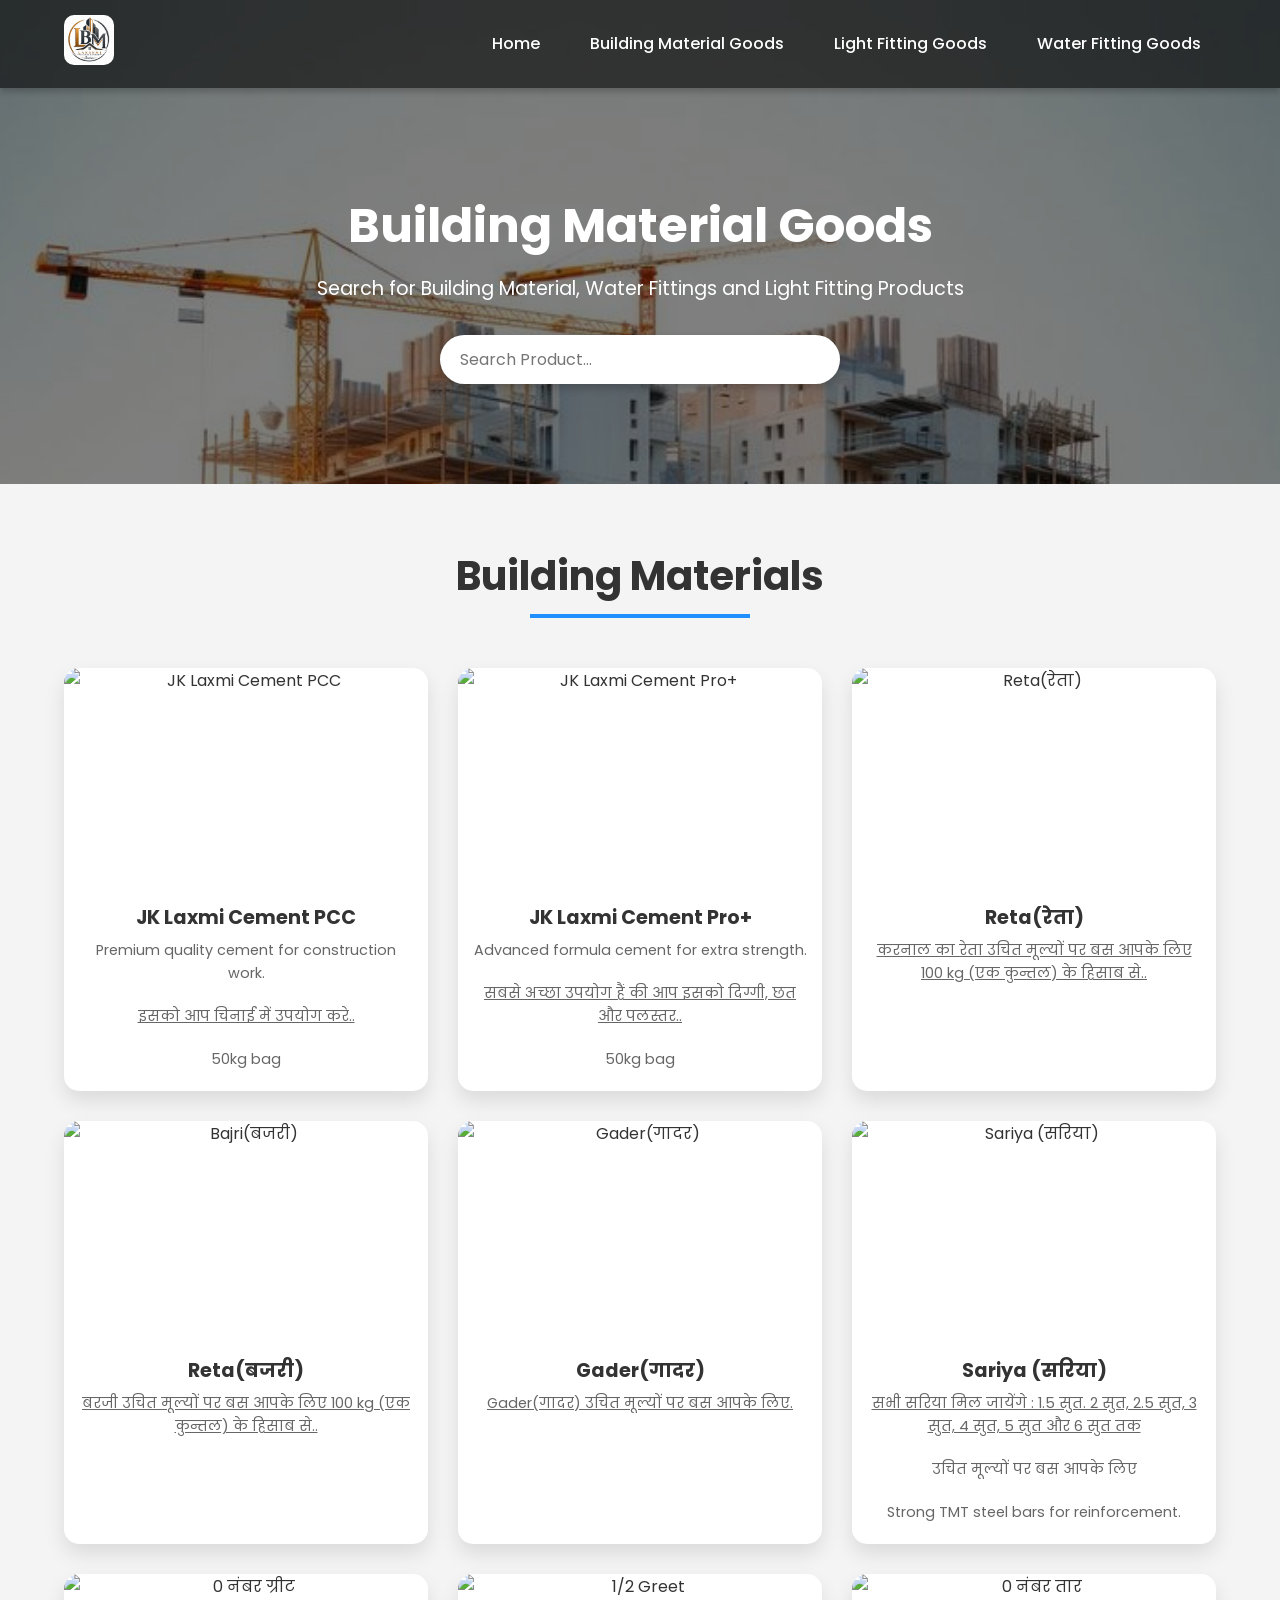
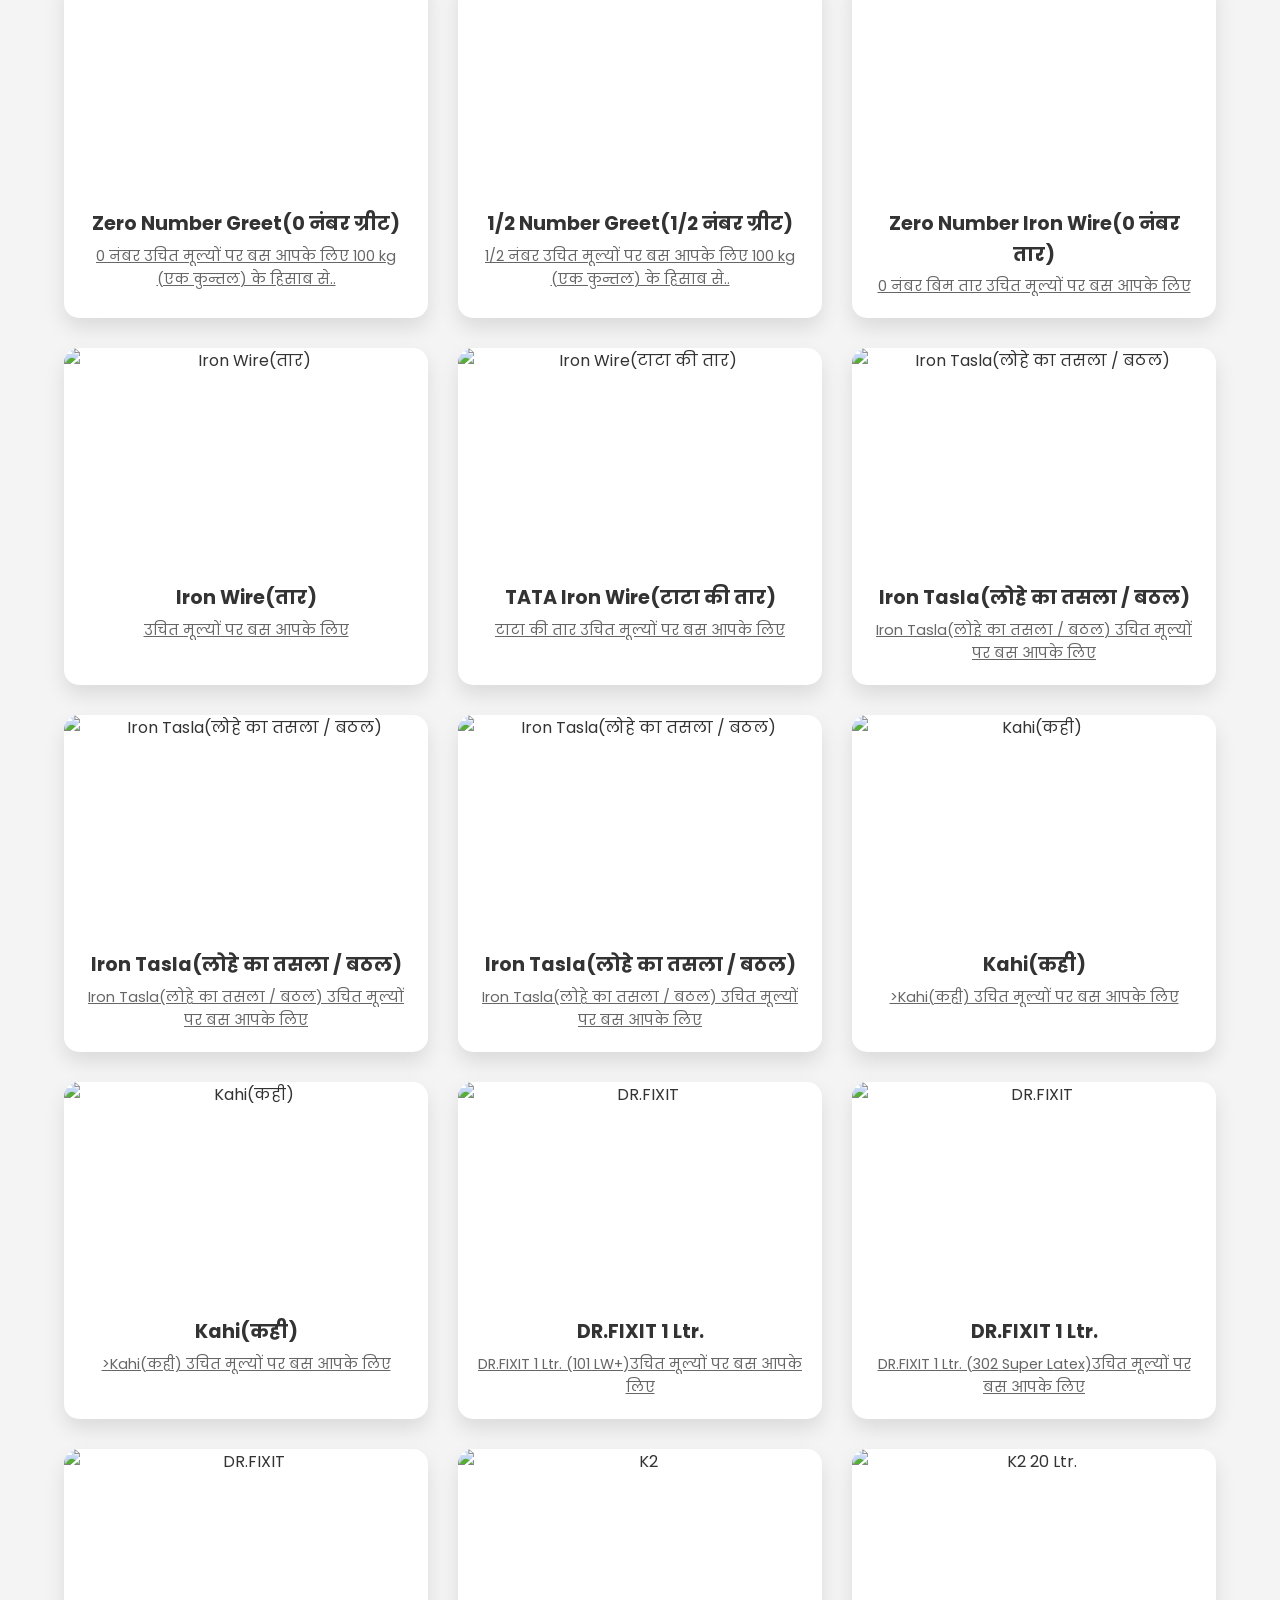
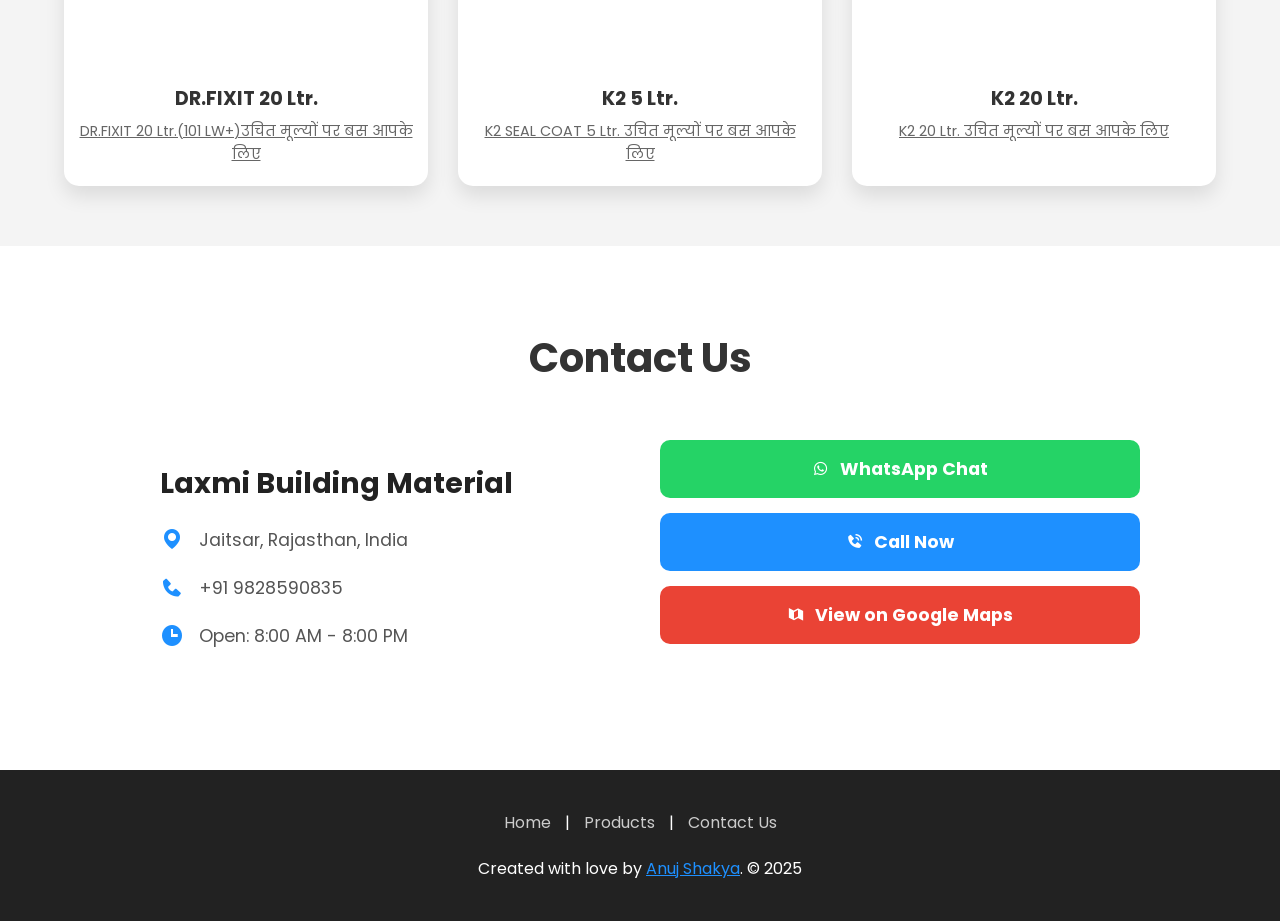
==== commit f8d7451e: "Update Building Material Goods.html" ====
--- a/Building Material Goods.html
+++ b/Building Material Goods.html
@@ -46,7 +46,7 @@
             <div class="products-grid">
                 <!-- Product 1 -->
                 <div class="product-card">
-                    <img src="img/Cement.png" alt="JK Laxmi Cement PCC" loading="lazy">
+                    <img src="img/Building Material Goods/Cement.png" alt="JK Laxmi Cement PCC" loading="lazy">
                     <h3>JK Laxmi Cement PCC</h3>
                     <p>Premium quality cement for construction work.</p>
                     <p><u>इसको आप चिनाई में उपयोग करे..</u></p>
@@ -55,80 +55,128 @@
                 </div>
                 <!-- Product 2 -->
                 <div class="product-card">
-                    <img src="img/Pro+.png" alt="JK Laxmi Cement Pro+" loading="lazy">
+                    <img src="img/Building Material Goods/Pro+.png" alt="JK Laxmi Cement Pro+" loading="lazy">
                     <h3>JK Laxmi Cement Pro+</h3>
                     <p>Advanced formula cement for extra strength.</p>
                     <p><u>सबसे अच्छा उपयोग हैं की आप इसको दिग्गी, छत और पलस्तर..</u></p>
                     <!-- <p class="price">₹350 per bag</p> -->
                     <p>50kg bag</p>
                 </div>
-                <!-- Product 3 -->
-                <div class="product-card">
-                    <img src="img/sariya.png.jpg" alt="Sariya (सरिया)" class="product-img">
+                 <!-- Product 3 -->
+                <div class="product-card">
+                    <img src="img/Building Material Goods/Reta.png.jpeg" class="product-img" alt="Reta(रेता)">
+                    <h3>Reta(रेता)</h3>
+                    <p><u>करनाल का रेता उचित मूल्यों पर बस आपके लिए 100 kg (एक कुन्तल) के हिसाब से..</u></p>
+                </div>
+                 <!-- Product 4 -->
+                <div class="product-card">
+                    <img src="img/Building Material Goods/Bajri.png.jpeg" class="product-img" alt="Bajri(बजरी)">
+                    <h3>Reta(बजरी)</h3>
+                    <p><u>बरजी उचित मूल्यों पर बस आपके लिए 100 kg (एक कुन्तल) के हिसाब से..</u></p>
+                </div>
+                 <!-- Product 5 -->
+                <div class="product-card">
+                    <img src="img/Building Material Goods/gader.png.jpeg" class="product-img" alt="Gader(गादर)">
+                    <h3>Gader(गादर)</h3>
+                    <p><u>Gader(गादर) उचित मूल्यों पर बस आपके लिए.</u></p>
+                </div>
+                <!-- Product 6 -->
+                <div class="product-card">
+                    <img src="img/Building Material Goods/sariya.png.jpg" alt="Sariya (सरिया)" class="product-img">
                     <h3>Sariya (सरिया)</h3>
                     <p><u>सभी सरिया मिल जायेंगे : 1.5 सुत. 2 सुत, 2.5 सुत, 3 सुत, 4 सुत, 5 सुत और 6 सुत तक</u></p>
                     <p>उचित मूल्यों पर बस आपके लिए</p>
                     <p>Strong TMT steel bars for reinforcement.</p>
                 </div>
-                <!-- Product 4 -->
-                <div class="product-card">
-                    <img src="img/o.png" class="product-img" alt="0 नंबर ग्रीट">
+                <!-- Product 7 -->
+                <div class="product-card">
+                    <img src="img/Building Material Goods/o.png" class="product-img" alt="0 नंबर ग्रीट">
                     <h3>Zero Number Greet(0 नंबर ग्रीट)</h3>
-                    <p><u>0 नंबर उचित मूल्यों पर बस आपके लिए 100 kg के हिसाब से..</u></p>
-                </div>
-                <!-- Product 5 -->
-                <div class="product-card">
-                    <img src="img/z.png" class="product-img" alt=" 1/2 Greet">
+                    <p><u>0 नंबर उचित मूल्यों पर बस आपके लिए 100 kg (एक कुन्तल) के हिसाब से..</u></p>
+                </div>
+                <!-- Product 8 -->
+                <div class="product-card">
+                    <img src="img/Building Material Goods/z.png" class="product-img" alt=" 1/2 Greet">
                     <h3>1/2 Number Greet(1/2 नंबर ग्रीट)</h3>
-                    <p><u>1/2 नंबर उचित मूल्यों पर बस आपके लिए 100 kg के हिसाब से..</u></p>
-                </div>
-                <!-- Product 6 -->
-                <div class="product-card">
-                    <img src="img/tar2.png" class="product-img" alt="0 नंबर तार">
+                    <p><u>1/2 नंबर उचित मूल्यों पर बस आपके लिए 100 kg (एक कुन्तल) के हिसाब से..</u></p>
+                </div>
+                <!-- Product 9 -->
+                <div class="product-card">
+                    <img src="img/Building Material Goods/tar2.png" class="product-img" alt="0 नंबर तार">
                     <h3>Zero Number Iron Wire(0 नंबर तार)</h3>
                     <p><u>0 नंबर बिम तार उचित मूल्यों पर बस आपके लिए </u></p>
                 </div>
-                <!-- Product 7 -->
-                <div class="product-card">
-                    <img src="img/tar.png" class="product-img" alt="Iron Wire(तार)">
+                <!-- Product 10 -->
+                <div class="product-card">
+                    <img src="img/Building Material Goods/tar.png" class="product-img" alt="Iron Wire(तार)">
                     <h3>Iron Wire(तार)</h3>
                     <p><u>उचित मूल्यों पर बस आपके लिए </u></p>
                 </div>
-                <!-- Product 8 -->
-                <div class="product-card">
-                    <img src="img/tar.tata.png" class="product-img" alt="Iron Wire(टाटा की तार)">
+                <!-- Product 11 -->
+                <div class="product-card">
+                    <img src="img/Building Material Goods/tar.tata.png" class="product-img" alt="Iron Wire(टाटा की तार)">
                     <h3>TATA Iron Wire(टाटा की तार)</h3>
                     <p><u>टाटा की तार उचित मूल्यों पर बस आपके लिए </u></p>
                 </div>
-                <!-- Product 9 -->
-                <div class="product-card">
-                    <img src="img/bathal.png" class="product-img" alt="Iron Tasla(लोहे का तसला / बठल)">
+                <!-- Product 12 -->
+                <div class="product-card">
+                    <img src="img/Building Material Goods/bathal.png" class="product-img" alt="Iron Tasla(लोहे का तसला / बठल)">
                     <h3>Iron Tasla(लोहे का तसला / बठल)</h3>
                     <p><u>Iron Tasla(लोहे का तसला / बठल) उचित मूल्यों पर बस आपके लिए </u></p>
                 </div>
-                <!-- Product 10 -->
-                <div class="product-card">
-                    <img src="img/bathal1.png" class="product-img" alt="Iron Tasla(लोहे का तसला / बठल)">
+                <!-- Product 13 -->
+                <div class="product-card">
+                    <img src="img/Building Material Goods/bathal1.png" class="product-img" alt="Iron Tasla(लोहे का तसला / बठल)">
                     <h3>Iron Tasla(लोहे का तसला / बठल)</h3>
                     <p><u>Iron Tasla(लोहे का तसला / बठल) उचित मूल्यों पर बस आपके लिए </u></p>
                 </div>
-                <!-- Product 11 -->
-                <div class="product-card">
-                    <img src="img/bathal2.png" class="product-img" alt="Iron Tasla(लोहे का तसला / बठल)">
+                <!-- Product 14 -->
+                <div class="product-card">
+                    <img src="img/Building Material Goods/bathal2.png" class="product-img" alt="Iron Tasla(लोहे का तसला / बठल)">
                     <h3>Iron Tasla(लोहे का तसला / बठल)</h3>
                     <p><u>Iron Tasla(लोहे का तसला / बठल) उचित मूल्यों पर बस आपके लिए </u></p>
                 </div>
-                <!-- Product 12 -->
-                <div class="product-card">
-                    <img src="img/kahi.png" class="product-img" style=" width:auto;" alt="Kahi(कही)">
+                <!-- Product 15 -->
+                <div class="product-card">
+                    <img src="img/Building Material Goods/kahi.png" class="product-img" style=" width:auto;" alt="Kahi(कही)">
                     <h3>Kahi(कही)</h3>
                     <p><u>>Kahi(कही) उचित मूल्यों पर बस आपके लिए </u></p>
                 </div>
-                <!-- Product 13 -->
-                <div class="product-card">
-                    <img src="img/kahi1.png" class="product-img" style=" width:auto;" alt="Kahi(कही)">
+                <!-- Product 16 -->
+                <div class="product-card">
+                    <img src="img/Building Material Goods/kahi1.png" class="product-img" style=" width:auto;" alt="Kahi(कही)">
                     <h3>Kahi(कही)</h3>
                     <p><u>>Kahi(कही) उचित मूल्यों पर बस आपके लिए </u></p>
+                </div>
+                <!-- Product 17 -->
+                <div class="product-card">
+                    <img src="img/Building Material Goods/d.png" class="product-img"style="width: auto;" alt="DR.FIXIT">
+                    <h3>DR.FIXIT 1 Ltr.</h3>
+                    <p><u>DR.FIXIT 1 Ltr. (101 LW+)उचित मूल्यों पर बस आपके लिए </u></p>
+                </div>
+                <!-- Product 18 -->
+                <div class="product-card">
+                    <img src="img/Building Material Goods/Dr.png" class="product-img"style="width: auto;" alt="DR.FIXIT">
+                    <h3>DR.FIXIT 1 Ltr. </h3>
+                    <p><u>DR.FIXIT 1 Ltr. (302 Super Latex)उचित मूल्यों पर बस आपके लिए </u></p>
+                </div>
+                <!-- Product 19 -->
+                <div class="product-card">
+                    <img src="img/Building Material Goods/Dr.png" class="product-img"style="width: auto;" alt="DR.FIXIT">
+                    <h3>DR.FIXIT 20 Ltr.</h3>
+                    <p><u>DR.FIXIT 20 Ltr.(101 LW+)उचित मूल्यों पर बस आपके लिए </u></p>
+                </div>
+                <!-- Product 20 -->
+                <div class="product-card">
+                    <img src="img/Building Material Goods/K.png" class="product-img"style="width: auto;" alt="K2">
+                    <h3>K2 5 Ltr.</h3>
+                    <p><u>K2 SEAL COAT 5 Ltr. उचित मूल्यों पर बस आपके लिए </u></p>
+                </div>
+                <!-- Product 21 -->
+                <div class="product-card">
+                    <img src="img/Building Material Goods/K2.png" class="product-img"style="width: auto;" alt="K2 20 Ltr.">
+                    <h3>K2 20 Ltr.</h3>
+                    <p><u>K2 20 Ltr. उचित मूल्यों पर बस आपके लिए </u></p>
                 </div>
 
             </div>
